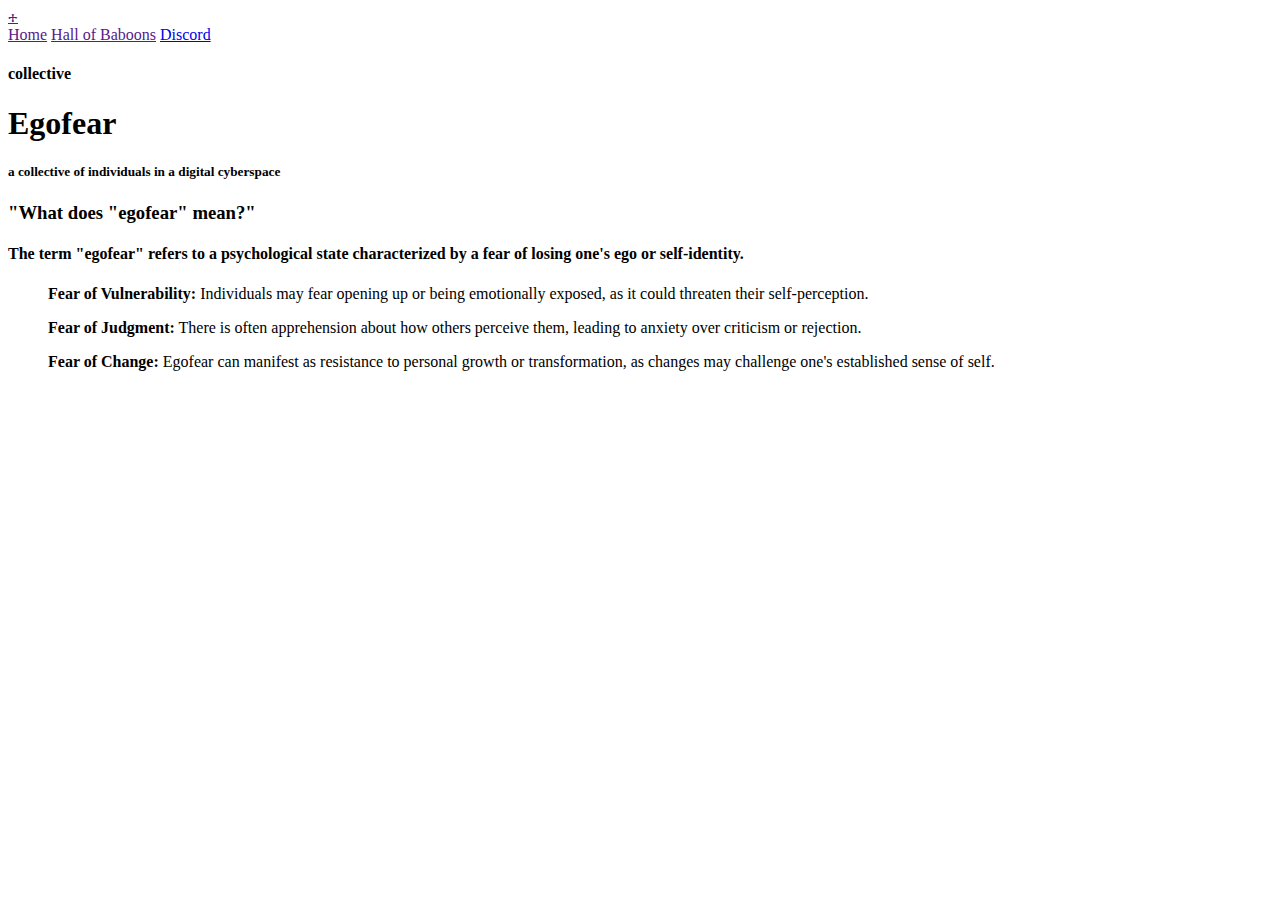
==== index.html @ 08b18493 "Add Files via Upload" ====
<!DOCTYPE html>
<html lang="en">
<head>
    <meta charset="UTF-8">
    <meta name="viewport" content="width=device-width, initial-scale=1.0">
    <link rel="stylesheet" href="style.css">
    <link rel="stylesheet" href="scrollbar.css">
    <title>Document</title>
    <link href='https://unpkg.com/boxicons@2.1.4/css/boxicons.min.css' rel='stylesheet'>
</head>
<body>

    <header class="header">
        <a href="" class="logo">🕂</a>

        <nav class="navbar">
            <a href="">Home</a>
            <a href="">Hall of Baboons</a>
            <a href="https://discord.gg/Gs2MzqjFaJ">Discord</a>
        </nav>
    </header>
    
    <section class="hero">
        <div class="hero-text">
            <h4>collective</h4>
            <div class="main">
                <h1>Egofear</h1>
            </div>
            <div class="hero-subtext">
                <h5>a collective of individuals in a digital cyberspace</h5>
            </div>
        </div>
          </div>
        <div class="hero-content">
            <div class="define">
                <div class="define-title">
                    <h3>"What does "egofear" mean?"</h3>
                </div>
                <h4>The term "egofear" refers to a psychological state characterized by a fear of losing one's ego or self-identity.</h4>
                <div class="define-desc">
                    <ul><b>Fear of Vulnerability:</b> Individuals may fear opening up or being emotionally exposed, as it could threaten their self-perception.</ul>
                    <ul><b>Fear of Judgment:</b> There is often apprehension about how others perceive them, leading to anxiety over criticism or rejection.</ul>
                    <ul><b>Fear of Change:</b> Egofear can manifest as resistance to personal growth or transformation, as changes may challenge one's established sense of self.</ul>
                </div>
            </div>
        </div>
      </section>
</body>
    <script src="script.js"></script>
</html>
---- scrollbar.css ----
/* ===== Scrollbar CSS ===== */
  /* Firefox */
  * {
    scrollbar-width: auto;
    scrollbar-color: #575757 #000000;
  }

  /* Chrome, Edge, and Safari */
  *::-webkit-scrollbar {
    width: 16px;
  }

  *::-webkit-scrollbar-track {
    background: #000000;
  }

  *::-webkit-scrollbar-thumb {
    background-color: #575757;
    border-radius: 10px;
    border: 3px solid #ffffff;
  }
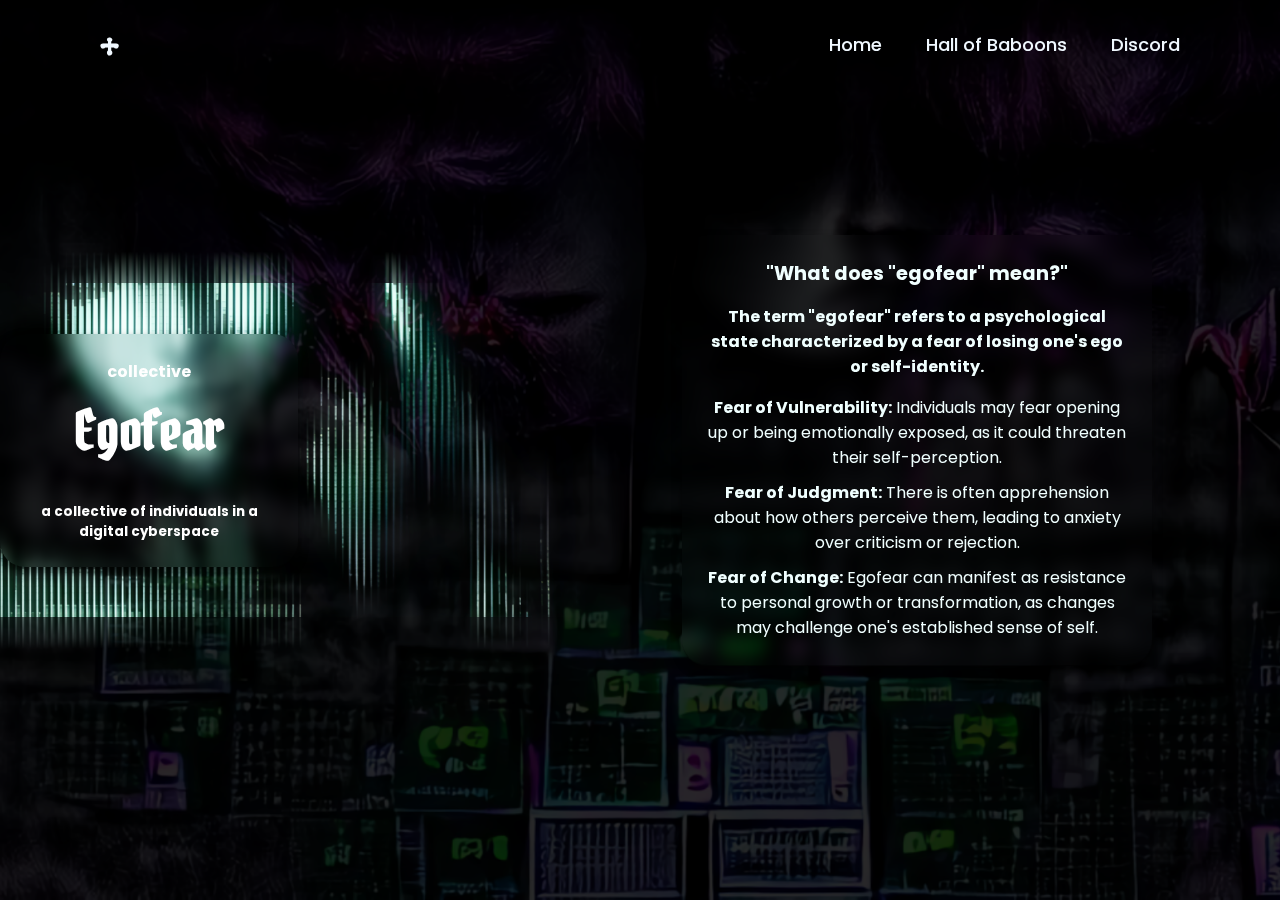
==== commit fbef179f: "Update index.html" ====
--- a/index.html
+++ b/index.html
@@ -15,7 +15,7 @@
 
         <nav class="navbar">
             <a href="">Home</a>
-            <a href="">Hall of Baboons</a>
+            <a href="http://egofear.xyz/hob">Hall of Baboons</a>
             <a href="https://discord.gg/Gs2MzqjFaJ">Discord</a>
         </nav>
     </header>
@@ -47,4 +47,4 @@
       </section>
 </body>
     <script src="script.js"></script>
-</html>+</html>
--- a/style.css
+++ b/style.css
@@ -0,0 +1,155 @@
+@import url('https://fonts.googleapis.com/css2?family=Poppins:ital,wght@0,100;0,200;0,300;0,400;0,500;0,600;0,700;0,800;0,900;1,100;1,200;1,300;1,400;1,500;1,600;1,700;1,800;1,900&display=swap');
+@import url('https://fonts.googleapis.com/css2?family=Bokor&family=Poppins:ital,wght@0,100;0,200;0,300;0,400;0,500;0,600;0,700;0,800;0,900;1,100;1,200;1,300;1,400;1,500;1,600;1,700;1,800;1,900&display=swap');
+
+* {
+    margin: 0;
+    padding: 0;
+    box-sizing: border-box;
+}
+
+body {
+    min-height: 100vh;
+    background-size: cover;
+    background-color: rgb(23, 23, 23);
+    background-image: url("./assets/egofear\ psd.png");
+    background-position: center;
+    overflow: hidden;
+}
+
+.header {
+    position: fixed;
+    top: 0;
+    left: 0;
+    width: 100%;
+    padding: 20px 100px;
+    background: transparent;
+    display: flex;
+    justify-content: space-between;
+    align-items: center;
+    z-index: 100;
+    font-family: "Poppins", sans-serif; 
+}
+
+.logo {
+    font-size: 32px;
+    color: aliceblue;
+    text-decoration: none;
+    font-weight: 700;
+}
+
+.navbar a {
+    position: relative;
+    font-size: 18px;
+    color: aliceblue;
+    text-decoration: none;
+    font-weight: 500;
+    margin-left: 40px;
+    transform: translateX(20) .3s ease-out;
+}
+
+.navbar a::before {
+    content: '';
+    position: absolute;
+    top: 100%;
+    left: 0;
+    width: 0;
+    height: 2px;
+    background: aliceblue;
+    transition: .3s ease-out;
+}
+
+.navbar a:hover::before {
+    width: 100%;
+}
+
+.hero {
+    display: flex;
+    height: 100vh;
+    align-items: center;
+    justify-content: center;
+}
+  
+.hero-img {
+    position: relative;
+    width: 100px;
+}
+
+.hero-content {
+    height: auto;
+    max-width: 100%;
+    color: azure;
+    text-align: center;
+    padding-right: 10%;
+}
+  
+.hero-text {
+    flex: 1;
+    padding: 50px;
+    color: rgb(255, 255, 255);
+    text-align: center;
+    stroke: azure;
+    margin-right: 30%;
+
+    max-width: 400px;
+    width: 100%;
+    border-radius: 25px;
+    backdrop-filter: blur(4px);
+    -webkit-backdrop-filter: blur(4px);
+    padding: 25px;
+    box-shadow: 0 5px 10px rgba(0, 0, 0, 0.5);
+    font-family: "Poppins", sans-serif; 
+}
+
+.main {
+    font-family: "Bokor", system-ui;
+    font-size: large;
+}
+
+.hero-subtext {
+    margin-top: 0.5rem;
+}
+  
+h1 {
+    font-size: 3em;
+    margin-bottom: 20px;
+}
+  
+h3 {
+    font-size: 1.2em;
+    line-height: 1.5;
+}
+
+.define {
+    display: flex;
+    flex-direction: column;
+    align-items: center;
+
+    max-width: 470px;
+    width: 100%;
+    backdrop-filter: blur(8.2px);
+    -webkit-backdrop-filter: blur(8.2px);
+    border-radius: 25px;
+    padding: 25px;
+    box-shadow: 0 5px 10px rgba(0, 0, 0, 0.5);
+    font-family: "Poppins", sans-serif; 
+}
+
+.define-title {
+    margin-bottom: 1rem;
+}
+
+.define-desc {
+    display: flex;
+    margin-top: 1rem;
+    flex-direction: column;
+    gap: 10px;
+}
+
+@media (width < 600px){
+    .hero-content {
+        display: none;
+    }
+    .header-text {
+        margin-left: 15%;
+    }
+}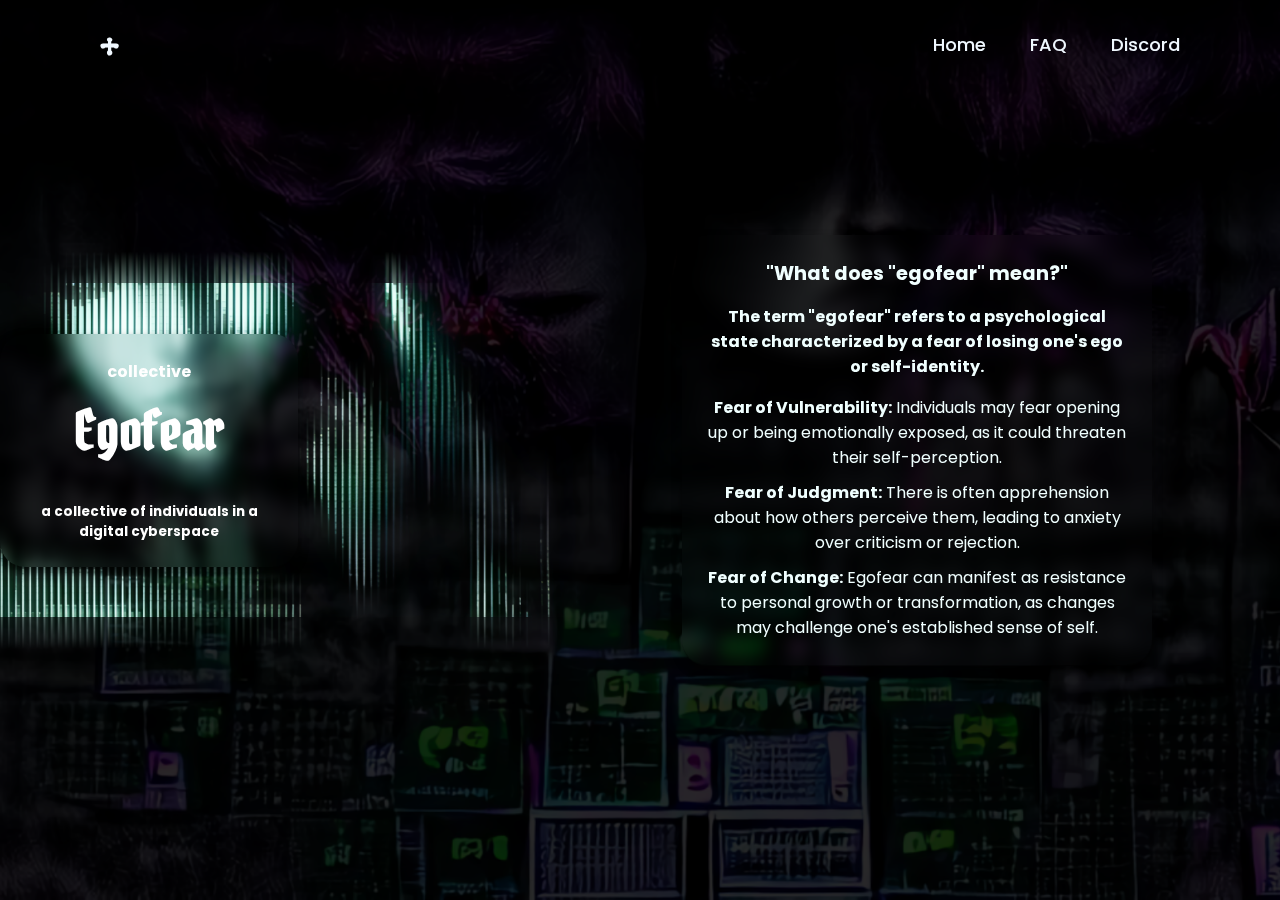
==== commit cc18ea8e: "Update index.html" ====
--- a/index.html
+++ b/index.html
@@ -5,7 +5,7 @@
     <meta name="viewport" content="width=device-width, initial-scale=1.0">
     <link rel="stylesheet" href="style.css">
     <link rel="stylesheet" href="scrollbar.css">
-    <title>Document</title>
+    <title>egofear</title>
     <link href='https://unpkg.com/boxicons@2.1.4/css/boxicons.min.css' rel='stylesheet'>
 </head>
 <body>
@@ -14,8 +14,8 @@
         <a href="" class="logo">🕂</a>
 
         <nav class="navbar">
-            <a href="">Home</a>
-            <a href="http://egofear.xyz/hob">Hall of Baboons</a>
+            <a href="https://egofear.xyz">Home</a>
+            <a href="https://egofear.xyz/faq">FAQ</a>
             <a href="https://discord.gg/Gs2MzqjFaJ">Discord</a>
         </nav>
     </header>
